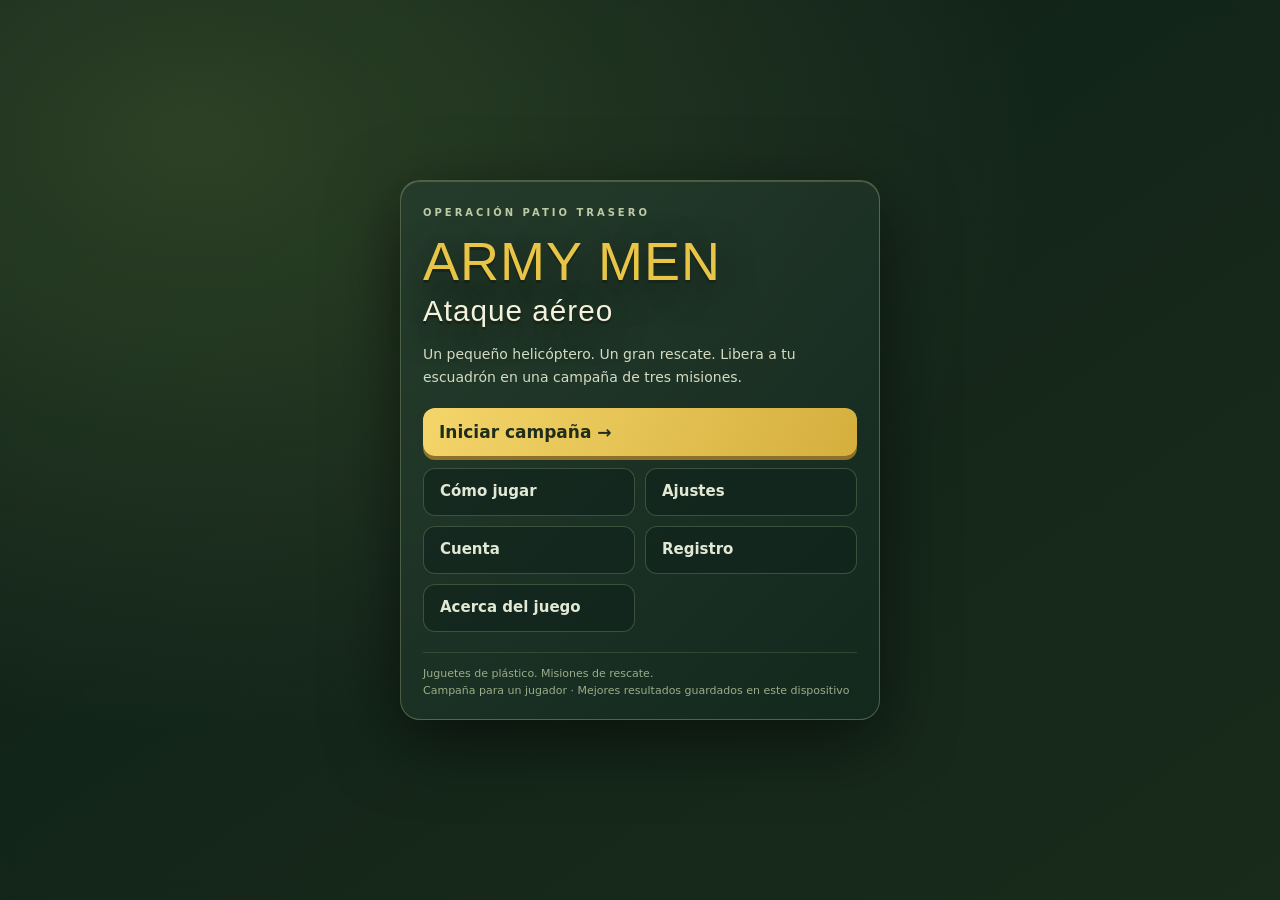
==== index.html @ 345e61d0 "HUD limpio: botón Misión con panel de detalles, sin textos arriba ni Gráficos ni 3D" ====
<!doctype html>
<html lang="es">
<head>
<meta charset="utf-8">
<meta name="viewport" content="width=device-width, initial-scale=1, viewport-fit=cover">
<title>Army Men: Ataque aéreo 3D</title>
<link rel="stylesheet" href="styles.css">
</head>
<body>
<div id="wrap">
<canvas id="world3d" aria-label="Juego de helicópteros de juguete en 3D"></canvas>
<p id="webglRequired" style="display:none">Este juego necesita WebGL 3D. Activa WebGL o abre el juego en un navegador compatible para jugar.</p>
<div id="ov" role="region" aria-labelledby="ti">
<section class="menu-card">
<div class="menu-kicker">Operación patio trasero</div>
<h1 id="ti" tabindex="-1">ARMY MEN<span>Ataque aéreo</span></h1>
<p id="tx">Un pequeño helicóptero. Un gran rescate. Libera a tu escuadrón en una campaña de tres misiones.</p>
<button id="go">Iniciar campaña →</button>
<nav id="menuNav" class="menu-nav" aria-label="Menú del juego">
<button id="menuHelp" class="secondary">Cómo jugar</button>
<button id="menuSettings" class="secondary">Ajustes</button>
<button id="menuAccount" class="secondary">Cuenta</button>
<button id="menuLogs" class="secondary">Registro</button>
<button id="menuCredits" class="secondary">Acerca del juego</button>
</nav>
<div id="helpPane" class="menu-pane">
<div class="briefing"><b>01</b><p><strong>A · Salida segura.</strong> Despega de la base defendida por infantería amiga y sigue la vereda hasta B. Cada misión tiene su mapa fijo del original: el valle alpino, el circuito de carretera y el patio de vías.</p></div>
<div class="briefing"><b>02</b><p><strong>B · Despeja la base.</strong> Elimina a los enemigos dentro del perímetro naranja. Los soldados sanos responden al fuego.</p></div>
<div class="briefing"><b>03</b><p><strong>Recoge solo a los heridos.</strong> Acércate a los soldados con una cruz y suelta los controles 1.5 s. Capacidad: 4. El abordaje se bloquea si vuelve una amenaza.</p></div>
<div class="briefing"><b>04</b><p><strong>C · Protege la columna.</strong> Los sanos marchan por tierra. Entrégalos junto con los heridos en el helipuerto verde: mantente quieto 2 s y espera a todos los supervivientes.</p></div>
<div class="briefing"><b>05</b><p><strong>Misión 1 · La caja y el portal.</strong> Tras la entrega en C, levanta la caja verde de plástico con el cable: quédate quieto sobre ella 1,5 s (también puedes levantarla antes, al salir de B) y llévala colgando por el portal brillante del final del camino. Las defensas —sacos, tiendas y cajas— son cobertura real.</p></div>
<div class="briefing"><b>06</b><p><strong>Misión 2 · Garajes y coches.</strong> Los garajes Tan sueltan coches de suministros que corren por el circuito hasta el portal. Si pasan 15, la misión fracasa. Destruye los tres garajes (el HUD cuenta los coches) y entrega al pelotón en C; si queda algún garaje, destrúyelo después de la entrega.</p></div>
<div class="briefing"><b>07</b><p><strong>Misión 3 · El tren y la batería.</strong> Un helicóptero Tan robó la batería del tren Prego. Destrúyelo, levanta la batería caída con el cable y déjala en la plataforma detrás del tren: el tren arrancará hacia la base verde de C. Escolta al pelotón, espera al tren y sal por el portal brillante pasado C.</p></div>
<div class="briefing"><b>08</b><p><strong>Botón Misión.</strong> Durante la partida, el botón «Misión» de arriba abre los detalles de la misión (objetivo y progreso) y pausa el juego; ciérralo con el mismo botón o con «Cerrar» para seguir jugando.</p></div>
<h2>Controles de teclado</h2><p>W / ↑: avanzar · S / ↓: retroceder · A / ← y D / →: girar · Espacio: fuego · M / Mayús: misil · P / Esc: pausa.</p>
<h2>Tu campaña</h2><p>Tres misiones con 2, 4 y 6 rescates. Reintentar conserva los puntos de las misiones anteriores. El progreso se pierde al recargar o abandonar la campaña.</p>
</div>
<div id="settingsPane" class="menu-pane">
<button id="menuSound" class="secondary setting" aria-pressed="false">Silenciar</button>
<button id="menuQuality" class="secondary setting" aria-pressed="false">Calidad: completa</button>
<p>Calidad completa ofrece mayor resolución. El ahorro reduce la resolución y limita el dibujo a unos 30 cuadros por segundo para aligerar la carga. Si el juego se atasca, baja el detalle solo, sin mostrar nada en pantalla.</p>
<h2>Preferencias</h2><p>Sonido y gráficos se recuerdan en este navegador cuando permite guardarlos. El sonido también se puede cambiar durante la partida; la calidad, solo desde este menú.</p>
</div>
<div id="accountPane" class="menu-pane">
<p id="accountStatus">Juegas como invitado: tus mejores resultados se guardan solo en este dispositivo.</p>
<label class="field">Correo<input id="accountEmail" type="email" autocomplete="email" placeholder="tu@correo.com"></label>
<label class="field">Nombre visible<input id="accountName" type="text" autocomplete="nickname" placeholder="Piloto"></label>
<label class="field">Contraseña<input id="accountPassword" type="password" autocomplete="current-password" placeholder="Contraseña"></label>
<button id="accountSignIn" class="secondary setting">Iniciar sesión</button>
<button id="accountSignUp" class="secondary setting">Crear cuenta</button>
<button id="accountSignOut" class="secondary setting" style="display:none">Cerrar sesión</button>
<h2>Mejores puntuaciones</h2>
<div id="scoresList"><p>Sin conexión con el servidor: aquí aparecerán tus mejores puntuaciones y el ranking cuando actives Supabase.</p></div>
<p>La cuenta es opcional y solo sirve para guardar tus puntuaciones en línea. Sin ella, el juego funciona igual. Ver <b>docs/SUPABASE.md</b> para activar el servidor.</p>
</div>
<div id="logsPane" class="menu-pane">
<p>Registro de errores de esta sesión y de partidas anteriores en este dispositivo. Con <b>?logs=1</b> en la dirección también se muestra el contador en el HUD. Exporta el archivo y compártelo si algo falla.</p>
<pre id="logsText">Sin entradas todavía.</pre>
<button id="logsExport" class="secondary setting">Exportar registro</button>
<button id="logsClear" class="secondary setting">Borrar registro</button>
</div>
<div id="creditsPane" class="menu-pane"><h2>Un mundo de plástico a escala de juguete</h2><p>Pilota un helicóptero de plástico por el valle alpino, el circuito de carretera y el patio de vías. Combate, recoge a tus soldados y completa la extracción.</p><h2>Proyecto</h2><p>Desarrollado en el repositorio de fabianvs1997. Inspirado en los clásicos de helicópteros y soldados de juguete.</p></div>
<div id="confirmPane" class="menu-pane"><p>Perderás el progreso de esta campaña. La próxima partida comenzará desde la misión 1. Tus mejores resultados, sonido y gráficos se conservarán.</p><button id="confirmExit">Abandonar campaña</button></div>
<button id="menuExit" class="secondary" style="display:none">Volver al menú principal</button>
<button id="back" class="secondary" style="display:none">← Volver</button>
<div class="menu-footer">Juguetes de plástico. Misiones de rescate.<br>Campaña para un jugador · Mejores resultados guardados en este dispositivo</div>
</section>
</div>
<div id="stick" aria-hidden="true"><i id="knob"></i></div>
<div id="hud"><div id="objective" role="status" style="display:none"></div><button id="pause" aria-label="Pausar partida">Pausa</button><button id="missionBtn" aria-pressed="false">Misión</button><button id="sound" aria-pressed="false">Silenciar</button><div id="missionPanel" role="dialog" aria-label="Detalles de la misión" style="display:none"><h2 id="missionTitle"></h2><p id="missionObjective"></p><p id="missionSummary"></p><p id="missionPoints"></p><button id="missionClose">Cerrar</button></div><div id="arm" aria-label="Salud del helicóptero"><i id="ai"></i></div><div id="ammo" aria-label="Munición de misil"><span id="ammoNum">6</span><span id="ammoLabel">MISIL</span></div><div id="compass" aria-label="Brújula"><span class="cl" id="cl0"></span><span class="cl" id="cl1"></span><span class="cl" id="cl2"></span><span class="cl" id="cl3"></span><span class="cl" id="cl4"></span><span class="cl" id="cl5"></span><span class="cl" id="cl6"></span><span class="cl" id="cl7"></span><span id="compassTarget" aria-hidden="true">◆</span><span id="compassNeedle" aria-hidden="true">▲</span></div><div id="inf" style="display:none"></div><div id="dg"></div><div id="perf" style="display:none"></div><button class="b" id="mi">Misil</button><button class="b" id="fu">Fuego</button></div>
</div>
<script src="src/bootstrap.js"></script>
</body>
</html>
---- styles.css ----
:root {
  --bg: #2f4a22;
  --fg: #f4f1dc;
  --accent: #e8c547;
  --ink: #1e2a14;
  --panel: rgba(30, 42, 20, 0.84);
  box-sizing: border-box;
  padding: 0;
}

@media (prefers-color-scheme: dark) {
  :root:not([data-theme='light']) {
    --bg: #1d2b17;
    --panel: rgba(14, 22, 10, 0.88);
  }
}

:root[data-theme='dark'] {
  --bg: #1d2b17;
  --panel: rgba(14, 22, 10, 0.88);
}

html {
  height: 100%;
  scroll-padding-top: env(safe-area-inset-top, 0px);
}

body {
  margin: 0;
  height: 100%;
  background: var(--bg);
  color: var(--fg);
  font-family: 'Trebuchet MS', 'Segoe UI', system-ui, sans-serif;
  overflow: hidden;
  touch-action: auto;
  -webkit-user-select: none;
  user-select: none;
}

canvas {
  display: block;
  width: 100%;
  height: 100%;
  touch-action: none;
}

h1 span {
  display: block;
  font-size: 0.55em;
  color: var(--fg);
  margin-top: 6px;
}

p {
  margin: 0;
  max-width: 32ch;
  line-height: 1.45;
  font-size: 16px;
}

button {
  font: inherit;
  font-weight: 700;
  font-size: 18px;
  min-height: 52px;
  padding: 0 32px;
  border: 0;
  border-radius: 12px;
  background: var(--accent);
  color: var(--ink);
  box-shadow: 0 5px 0 #9a7f1c;
  cursor: pointer;
}

button:active {
  transform: translateY(3px);
}

button:focus-visible {
  outline: 3px solid var(--fg);
  outline-offset: 3px;
}

#dg {
  position: absolute;
  left: 12px;
  bottom: 6px;
  font-size: 12px;
  opacity: 0.85;
}

#perf {
  position: absolute;
  left: 12px;
  bottom: 24px;
  font: 11px/1.4 monospace;
  color: #fff;
  background: rgba(0, 0, 0, 0.55);
  padding: 2px 6px;
  border-radius: 4px;
  pointer-events: none;
}

#mi {
  right: 120px;
  bottom: 16px;
  width: 68px;
  height: 68px;
}

h1 {
  margin: 0;
  font-family: Impact, 'Arial Narrow Bold', 'Arial Black', sans-serif;
  font-weight: 400;
  font-size: clamp(40px, 12vw, 64px);
  line-height: 0.95;
  color: var(--accent);
  letter-spacing: 2px;
  text-shadow:
    0 3px 0 #182519,
    0 10px 35px #0008;
}

#ai {
  display: block;
  height: 100%;
  width: 100%;
  background: linear-gradient(90deg, #e8a13a, #ffe066);
}

.b {
  position: absolute;
  pointer-events: auto;
  border-radius: 50%;
  padding: 0;
  min-height: 0;
  font-size: 15px;
  touch-action: none;
  border: 2px solid #ffffff45;
  box-shadow:
    0 5px 0 #14231c,
    0 8px 24px #0005;
}

#fu {
  right: 16px;
  bottom: 28px;
  width: 92px;
  height: 92px;
  color: #fff;
  background: radial-gradient(circle at 35% 25%, #f47550, #a6302e);
}

/* Separate mobile HUD rows: health/mode, mission, then actions. */

/* Barra de salud amarilla como la del original: a la derecha, bajo
   el botón de sonido. La ametralladora no gasta munición: la salud
   (P.arm, 10) es lo que baja al recibir daño. */
#arm {
  position: absolute;
  background: rgba(0, 0, 0, 0.45);
  border-radius: 7px;
  overflow: hidden;
  border: 2px solid #e7e9cc88;
  box-shadow: 0 2px 12px #0006;
  top: 36px;
  right: 12px;
  left: auto;
  width: 140px;
  height: 12px;
}

#inf {
  position: absolute;
  display: none;
  font-weight: 700;
  line-height: 1.3;
  background: #101f22bb;
  border: 1px solid #d8e4b330;
  border-radius: 10px;
  letter-spacing: 0.4px;
  top: 36px;
  left: 12px;
  right: 12px;
  text-align: center;
  font-size: 12px;
  padding: 7px 8px;
}

/* Contador de munición del original: número amarillo grande abajo a
   la izquierda, por encima de «Puntos». Son los misiles
   (el arma secundaria); en vacío el número se pone rojo. */
#ammo {
  position: absolute;
  left: 12px;
  bottom: 92px;
  display: flex;
  align-items: baseline;
  gap: 6px;
  pointer-events: none;
}

#ammoNum {
  font-size: 30px;
  font-weight: 700;
  color: #ffe066;
  line-height: 1;
  text-shadow: 0 2px 0 var(--ink);
}

#ammoLabel {
  font-size: 11px;
  font-weight: 700;
  letter-spacing: 1px;
  color: #e9e7cc;
}

/* Brújula del original: tira inferior centrada, como la del video
   (puntos en verde apagado, rumbo actual resaltado en amarillo y
   marca morada ◆ hacia el objetivo). Va por encima de los botones
   Fuego/Misil para no taparlos, y la flecha amarilla de antes queda
   integrada como aguja central (▲). */
#compass {
  position: absolute;
  left: 50%;
  transform: translateX(-50%);
  bottom: 132px;
  width: min(200px, 46vw);
  height: 34px;
  overflow: hidden;
  background: rgba(10, 20, 12, 0.72);
  border: 1px solid #d8e4b330;
  border-radius: 8px;
  font-size: 13px;
  font-weight: 700;
  pointer-events: none;
}

#compass .cl {
  position: absolute;
  top: 2px;
  transform: translateX(-50%);
  width: 28px;
  text-align: center;
  color: #9fbf7a;
}

#compassTarget {
  position: absolute;
  top: 17px;
  transform: translateX(-50%);
  color: #c77dff;
  font-size: 11px;
}

#compassNeedle {
  position: absolute;
  left: 50%;
  bottom: 0;
  transform: translateX(-50%);
  color: var(--accent);
  font-size: 9px;
}

/* Las dos barras de texto de arriba (#inf y #objective) siguen
   existiendo en el DOM y se actualizan, pero no se muestran durante
   el juego: su contenido vive en el panel de Misión. */
#objective {
  position: absolute;
  display: none;
  top: 122px;
  left: 12px;
  right: 12px;
  margin: auto;
  max-width: 440px;
  padding: 7px 10px;
  background: #132a20d9;
  border-radius: 8px;
  font-size: 12px;
  line-height: 1.35;
  text-align: center;
  box-sizing: border-box;
}

/* Botón Misión y su panel: arriba en el centro, entre Pausa y
   Silenciar, sin tapar la vista del juego. El panel va centrado,
   con scroll si la pantalla es baja, y no tapa los botones
   Fuego/Misil de abajo. */
#missionBtn {
  pointer-events: auto;
  background: #152a2cdd;
  color: #e9e7cc;
  border: 1px solid #ffffff30;
  box-shadow: none;
  position: absolute;
  top: 12px;
  left: 50%;
  transform: translateX(-50%);
  font-size: 13px;
  padding: 0 16px;
  min-height: 44px;
}

#missionPanel {
  position: absolute;
  left: 50%;
  top: 50%;
  transform: translate(-50%, -50%);
  width: min(420px, calc(100% - 32px));
  max-height: calc(100% - 130px);
  overflow: auto;
  box-sizing: border-box;
  padding: 18px;
  background: var(--panel);
  border: 1px solid #b6c38b55;
  border-radius: 16px;
  box-shadow: 0 20px 70px #0008;
  pointer-events: auto;
  text-align: left;
}

#missionPanel h2 {
  margin: 0 0 8px;
  font-size: 18px;
  color: var(--accent);
  line-height: 1.25;
}

#missionPanel p {
  max-width: none;
  font-size: 14px;
  color: #d3dcc3;
  margin: 0 0 10px;
  line-height: 1.6;
}

#missionPanel button {
  width: 100%;
  min-height: 48px;
  font-size: 15px;
}

/* Dynamic viewport and safe areas keep controls clear of browser chrome. */

#wrap {
  position: relative;
  width: 100%;
  height: 100%;
  height: 100dvh;
}

#webglRequired {
  position: absolute;
  inset: 0;
  display: flex;
  align-items: center;
  justify-content: center;
  max-width: 40ch;
  margin: auto;
  padding: 24px;
  text-align: center;
  font-size: 18px;
}

#hud {
  position: absolute;
  pointer-events: none;
  display: none;
  text-shadow: 0 2px 0 var(--ink);
  inset: env(safe-area-inset-top, 0px) env(safe-area-inset-right, 0px)
    env(safe-area-inset-bottom, 0px) env(safe-area-inset-left, 0px);
}

#pause {
  pointer-events: auto;
  background: #152a2cdd;
  color: #e9e7cc;
  border: 1px solid #ffffff30;
  box-shadow: none;
  position: absolute;
  top: 76px;
  font-size: 13px;
  padding: 0 12px;
  left: 12px;
  right: auto;
  min-height: 44px;
}

#sound {
  pointer-events: auto;
  background: #152a2cdd;
  color: #e9e7cc;
  border: 1px solid #ffffff30;
  box-shadow: none;
  position: absolute;
  top: 76px;
  font-size: 13px;
  padding: 0 12px;
  right: 12px;
  left: auto;
  min-height: 44px;
}

#stick {
  position: absolute;
  display: none;
  width: 112px;
  height: 112px;
  margin: -56px;
  border: 2px solid #eef5ce88;
  border-radius: 50%;
  background: #18332544;
  pointer-events: none;
  box-sizing: border-box;
}

#knob {
  position: absolute;
  left: 34px;
  top: 34px;
  width: 40px;
  height: 40px;
  border-radius: 50%;
  background: #e6edbb88;
  border: 1px solid #fff9;
}

@media (max-height: 500px) {
  h1 {
    font-size: 32px;
  }
  #tx {
    font-size: 13px;
    max-width: 65ch;
  }
  #inf {
    left: 140px;
    right: 140px;
    top: 10px;
  }
  #objective {
    top: 46px;
    left: 145px;
    right: 145px;
    font-size: 11px;
  }
  #pause,
  #sound {
    top: 44px;
  }
  #arm {
    top: 12px;
    left: 12px;
    right: auto;
    width: 108px;
  }
  #compass {
    bottom: 104px;
  }
  #fu {
    width: 76px;
    height: 76px;
    bottom: 18px;
  }
  #mi {
    right: 104px;
    bottom: 12px;
    width: 60px;
    height: 60px;
  }
}

/* Field-case menu; all artwork uses native CSS. */

#ov {
  position: absolute;
  inset: 0;
  display: flex;
  flex-direction: column;
  align-items: center;
  gap: 14px;
  text-align: center;
  backdrop-filter: blur(8px);
  box-sizing: border-box;
  overflow: auto;
  padding: max(20px, env(safe-area-inset-top)) 20px
    max(20px, env(safe-area-inset-bottom));
  justify-content: flex-start;
  background:
    radial-gradient(ellipse at 15% 15%, #57713a66, transparent 55%),
    linear-gradient(145deg, #0c1c18ee, #17291ae8);
  touch-action: pan-y;
}

.menu-card {
  width: min(100%, 480px);
  margin: auto;
  flex-shrink: 0;
  box-sizing: border-box;
  padding: 26px 22px 20px;
  border: 1px solid #b6c38b55;
  border-radius: 20px;
  background: linear-gradient(135deg, #263c2cf2, #14291ff5);
  box-shadow:
    0 20px 70px #0008,
    inset 0 1px #e1edbd33;
  text-align: left;
}

.menu-kicker {
  color: #bdcba5;
  font-size: 10px;
  letter-spacing: 3px;
  font-weight: 700;
  margin-bottom: 16px;
  text-transform: uppercase;
}

.menu-card h1 {
  font-size: clamp(35px, 10vw, 54px);
  letter-spacing: 1px;
  line-height: 1;
}

.menu-card h1 span {
  margin-top: 8px;
}

#tx {
  max-width: none;
  font-size: 14px;
  color: #d3dcc3;
  margin: 18px 0;
  line-height: 1.6;
}

.menu-card button {
  width: 100%;
  min-height: 48px;
  font-size: 15px;
  text-align: left;
  padding: 12px 16px;
  line-height: 1.3;
}

#go {
  margin: 2px 0 12px;
  background: linear-gradient(115deg, #f4d56a, #d5af3e);
  box-shadow: 0 4px #8b712a;
  color: #202d1b;
  font-size: 17px;
}

.menu-nav {
  display: grid;
  grid-template-columns: 1fr 1fr;
  gap: 10px;
}

.menu-card .secondary {
  background: #0f221b99;
  border: 1px solid #aec18b44;
  color: #e1e8d3;
  box-shadow: none;
}

.menu-card .secondary:hover {
  background: #34503a;
}

#back {
  margin-top: 12px;
}

#menuExit {
  margin-top: 12px;
  color: #d6c7a8;
}

.menu-footer {
  margin-top: 20px;
  padding-top: 13px;
  border-top: 1px solid #9caf7f33;
  color: #9bad88;
  font-size: 11px;
  line-height: 1.5;
}

.menu-pane {
  display: none;
}

.menu-pane h2 {
  font-size: 15px;
  color: #e6cf76;
  margin: 16px 0 6px;
}

.menu-pane p {
  font-size: 13px;
  color: #ced8bf;
  max-width: none;
  line-height: 1.65;
}

.menu-pane .setting {
  margin-bottom: 10px;
}

.menu-card .field {
  display: block;
  font-size: 13px;
  color: #ced8bf;
  margin-bottom: 10px;
}

.menu-card input {
  display: block;
  width: 100%;
  box-sizing: border-box;
  margin-top: 4px;
  padding: 9px 10px;
  border: 1px solid #aec18b44;
  border-radius: 8px;
  background: #0f221b99;
  color: #e1e8d3;
  font-size: 14px;
}

#logsText {
  white-space: pre-wrap;
  word-break: break-word;
  max-height: 220px;
  overflow: auto;
  padding: 10px;
  border: 1px solid #aec18b44;
  border-radius: 8px;
  background: #0f221b99;
  color: #ced8bf;
  font-size: 11px;
  line-height: 1.5;
}

#scoresList p {
  font-size: 13px;
}

#scoresList {
  white-space: pre-line;
  font-size: 13px;
  color: #ced8bf;
  line-height: 1.65;
}

.briefing {
  display: grid;
  grid-template-columns: 24px 1fr;
  gap: 8px;
  margin: 12px 0;
}

.briefing b {
  color: #e6cf76;
}

.briefing p {
  margin: 0;
}

#confirmExit {
  background: #b24e36;
  color: #fff;
  margin-top: 16px;
  box-shadow: 0 3px #6b3025;
}

@media (max-height: 500px) {
  .menu-card {
    width: min(100%, 600px);
    padding: 18px;
  }
  .menu-card h1 {
    font-size: 32px;
  }
  .menu-kicker {
    margin-bottom: 10px;
  }
  #tx {
    margin: 12px 0;
  }
  .menu-footer {
    margin-top: 12px;
  }
  #ov {
    gap: 8px;
  }
}
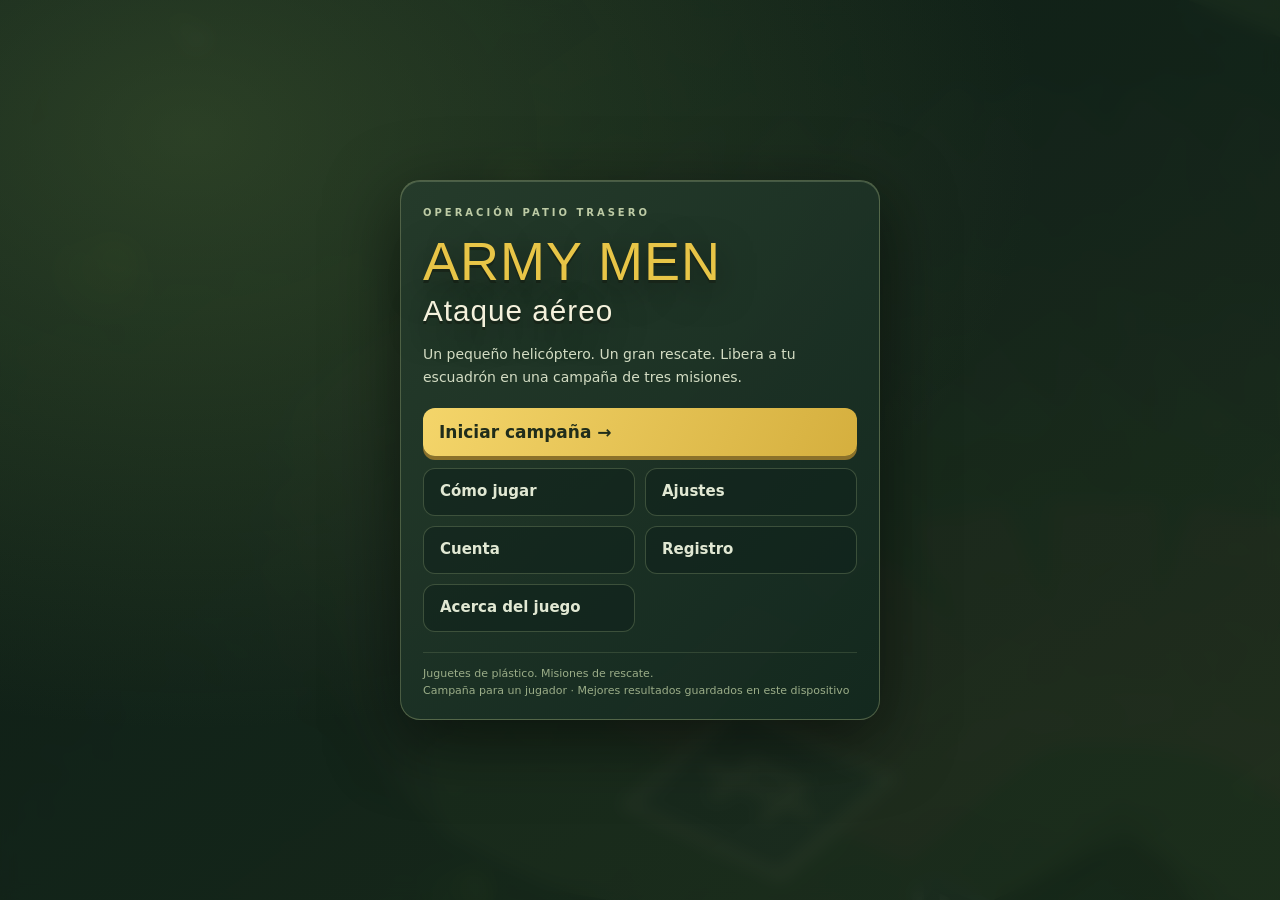
==== commit 9e0e06ee: "Correcciones de la grabación: explosiones, portal, camino, escombros, Bajas, panel y avisos en panta" ====
--- a/index.html
+++ b/index.html
@@ -28,10 +28,11 @@
 <div class="briefing"><b>02</b><p><strong>B · Despeja la base.</strong> Elimina a los enemigos dentro del perímetro naranja. Los soldados sanos responden al fuego.</p></div>
 <div class="briefing"><b>03</b><p><strong>Recoge solo a los heridos.</strong> Acércate a los soldados con una cruz y suelta los controles 1.5 s. Capacidad: 4. El abordaje se bloquea si vuelve una amenaza.</p></div>
 <div class="briefing"><b>04</b><p><strong>C · Protege la columna.</strong> Los sanos marchan por tierra. Entrégalos junto con los heridos en el helipuerto verde: mantente quieto 2 s y espera a todos los supervivientes.</p></div>
-<div class="briefing"><b>05</b><p><strong>Misión 1 · La caja y el portal.</strong> Tras la entrega en C, levanta la caja verde de plástico con el cable: quédate quieto sobre ella 1,5 s (también puedes levantarla antes, al salir de B) y llévala colgando por el portal brillante del final del camino. Las defensas —sacos, tiendas y cajas— son cobertura real.</p></div>
+<div class="briefing"><b>05</b><p><strong>Misión 1 · La caja y el portal.</strong> Tras la entrega en C, levanta la caja verde de plástico con el cable: quédate quieto sobre ella 1,5 s (también puedes levantarla antes, al salir de B) y llévala colgando por el portal brillante del final del camino. La caja lleva un marcador amarillo flotante para encontrarla. Las defensas —sacos, tiendas y cajas— son cobertura real.</p></div>
 <div class="briefing"><b>06</b><p><strong>Misión 2 · Garajes y coches.</strong> Los garajes Tan sueltan coches de suministros que corren por el circuito hasta el portal. Si pasan 15, la misión fracasa. Destruye los tres garajes (el HUD cuenta los coches) y entrega al pelotón en C; si queda algún garaje, destrúyelo después de la entrega.</p></div>
 <div class="briefing"><b>07</b><p><strong>Misión 3 · El tren y la batería.</strong> Un helicóptero Tan robó la batería del tren Prego. Destrúyelo, levanta la batería caída con el cable y déjala en la plataforma detrás del tren: el tren arrancará hacia la base verde de C. Escolta al pelotón, espera al tren y sal por el portal brillante pasado C.</p></div>
 <div class="briefing"><b>08</b><p><strong>Botón Misión.</strong> Durante la partida, el botón «Misión» de arriba abre los detalles de la misión (objetivo y progreso) y pausa el juego; ciérralo con el mismo botón o con «Cerrar» para seguir jugando.</p></div>
+<div class="briefing"><b>09</b><p><strong>Avisos, salud y brújula.</strong> Cuando el pelotón llega a C, falta la caja o vuelas sobre el portal sin ella, aparece un aviso arriba en pantalla. La barra de arriba a la derecha es la salud (SALUD); se rellena al recoger botiquines. En la brújula, ▲ eres tú y ◆ es el objetivo.</p></div>
 <h2>Controles de teclado</h2><p>W / ↑: avanzar · S / ↓: retroceder · A / ← y D / →: girar · Espacio: fuego · M / Mayús: misil · P / Esc: pausa.</p>
 <h2>Tu campaña</h2><p>Tres misiones con 2, 4 y 6 rescates. Reintentar conserva los puntos de las misiones anteriores. El progreso se pierde al recargar o abandonar la campaña.</p>
 </div>
@@ -67,7 +68,7 @@
 </section>
 </div>
 <div id="stick" aria-hidden="true"><i id="knob"></i></div>
-<div id="hud"><div id="objective" role="status" style="display:none"></div><button id="pause" aria-label="Pausar partida">Pausa</button><button id="missionBtn" aria-pressed="false">Misión</button><button id="sound" aria-pressed="false">Silenciar</button><div id="missionPanel" role="dialog" aria-label="Detalles de la misión" style="display:none"><h2 id="missionTitle"></h2><p id="missionObjective"></p><p id="missionSummary"></p><p id="missionPoints"></p><button id="missionClose">Cerrar</button></div><div id="arm" aria-label="Salud del helicóptero"><i id="ai"></i></div><div id="ammo" aria-label="Munición de misil"><span id="ammoNum">6</span><span id="ammoLabel">MISIL</span></div><div id="compass" aria-label="Brújula"><span class="cl" id="cl0"></span><span class="cl" id="cl1"></span><span class="cl" id="cl2"></span><span class="cl" id="cl3"></span><span class="cl" id="cl4"></span><span class="cl" id="cl5"></span><span class="cl" id="cl6"></span><span class="cl" id="cl7"></span><span id="compassTarget" aria-hidden="true">◆</span><span id="compassNeedle" aria-hidden="true">▲</span></div><div id="inf" style="display:none"></div><div id="dg"></div><div id="perf" style="display:none"></div><button class="b" id="mi">Misil</button><button class="b" id="fu">Fuego</button></div>
+<div id="hud"><div id="objective" role="status" style="display:none"></div><button id="pause" aria-label="Pausar partida">Pausa</button><button id="missionBtn" aria-pressed="false">Misión</button><button id="sound" aria-pressed="false">Silenciar</button><div id="missionPanel" role="dialog" aria-label="Detalles de la misión" style="display:none"><h2 id="missionTitle"></h2><p id="missionObjective"></p><p id="missionSummary"></p><p id="missionPoints"></p><button id="missionClose">Cerrar</button></div><span id="armLabel">SALUD</span><div id="arm" aria-label="Salud del helicóptero"><i id="ai"></i></div><div id="ammo" aria-label="Munición de misil"><span id="ammoNum">6</span><span id="ammoLabel">MISIL</span></div><div id="compass" aria-label="Brújula"><span class="cl" id="cl0"></span><span class="cl" id="cl1"></span><span class="cl" id="cl2"></span><span class="cl" id="cl3"></span><span class="cl" id="cl4"></span><span class="cl" id="cl5"></span><span class="cl" id="cl6"></span><span class="cl" id="cl7"></span><span id="compassTarget" aria-hidden="true">◆</span><span id="compassNeedle" aria-hidden="true">▲</span></div><div id="compassLegend" aria-hidden="true">▲ Tú · ◆ Objetivo</div><div id="toast" role="status" style="display:none"></div><div id="inf" style="display:none"></div><div id="dg"></div><div id="perf" style="display:none"></div><button class="b" id="mi">Misil</button><button class="b" id="fu">Fuego</button></div>
 </div>
 <script src="src/bootstrap.js"></script>
 </body>
--- a/styles.css
+++ b/styles.css
@@ -86,7 +86,13 @@
   left: 12px;
   bottom: 6px;
   font-size: 12px;
-  opacity: 0.85;
+  opacity: 0.95;
+  /* Puntos con fondo propio: en la grabación el texto blanco sobre
+     la hierba o el helipad se leía mal. */
+  background: rgba(0, 0, 0, 0.55);
+  padding: 2px 6px;
+  border-radius: 4px;
+  text-shadow: 0 1px 2px #000;
 }
 
 #perf {
@@ -170,6 +176,21 @@
   height: 12px;
 }
 
+/* Etiqueta visible de la barra de salud: en la grabación la barra
+   naranja de arriba no tenía texto y no se sabía qué medía (además
+   se rellenaba sola al recoger salud y parecía un fallo). */
+#armLabel {
+  position: absolute;
+  top: 37px;
+  right: 158px;
+  font-size: 11px;
+  font-weight: 700;
+  letter-spacing: 1px;
+  color: #ffe066;
+  text-shadow: 0 1px 2px #000;
+  pointer-events: none;
+}
+
 #inf {
   position: absolute;
   display: none;
@@ -225,7 +246,7 @@
   left: 50%;
   transform: translateX(-50%);
   bottom: 132px;
-  width: min(200px, 46vw);
+  width: min(220px, 52vw);
   height: 34px;
   overflow: hidden;
   background: rgba(10, 20, 12, 0.72);
@@ -234,6 +255,21 @@
   font-size: 13px;
   font-weight: 700;
   pointer-events: none;
+}
+
+/* Leyenda de la brújula: en la grabación había dos marcadores (▲ y
+   ◆) sin explicar cuál era el jugador y cuál el objetivo. */
+#compassLegend {
+  position: absolute;
+  left: 50%;
+  transform: translateX(-50%);
+  bottom: 114px;
+  font-size: 10px;
+  font-weight: 700;
+  color: #d8e4b3;
+  text-shadow: 0 1px 2px #000;
+  pointer-events: none;
+  white-space: nowrap;
 }
 
 #compass .cl {
@@ -314,9 +350,34 @@
   background: var(--panel);
   border: 1px solid #b6c38b55;
   border-radius: 16px;
-  box-shadow: 0 20px 70px #0008;
+  /* Fondo atenuado detrás del panel: en la grabación el portal
+     asomaba por encima del panel y la brújula se veía debajo,
+     rompiendo la sensación de pausa. */
+  box-shadow:
+    0 20px 70px #0008,
+    0 0 0 9999px rgba(0, 0, 0, 0.55);
   pointer-events: auto;
   text-align: left;
+}
+
+/* Aviso corto en pantalla (llegadas a C, caja, batería): centrado
+   arriba, bajo los botones, y se esconde solo. */
+#toast {
+  position: absolute;
+  top: 64px;
+  left: 50%;
+  transform: translateX(-50%);
+  max-width: calc(100% - 24px);
+  background: rgba(10, 20, 12, 0.85);
+  border: 1px solid #d8e4b355;
+  border-radius: 8px;
+  padding: 7px 12px;
+  font-size: 13px;
+  font-weight: 700;
+  color: #ffe066;
+  text-align: center;
+  pointer-events: none;
+  box-sizing: border-box;
 }
 
 #missionPanel h2 {
@@ -454,8 +515,16 @@
     right: auto;
     width: 108px;
   }
+  #armLabel {
+    top: 13px;
+    left: 126px;
+    right: auto;
+  }
   #compass {
     bottom: 104px;
+  }
+  #compassLegend {
+    bottom: 86px;
   }
   #fu {
     width: 76px;
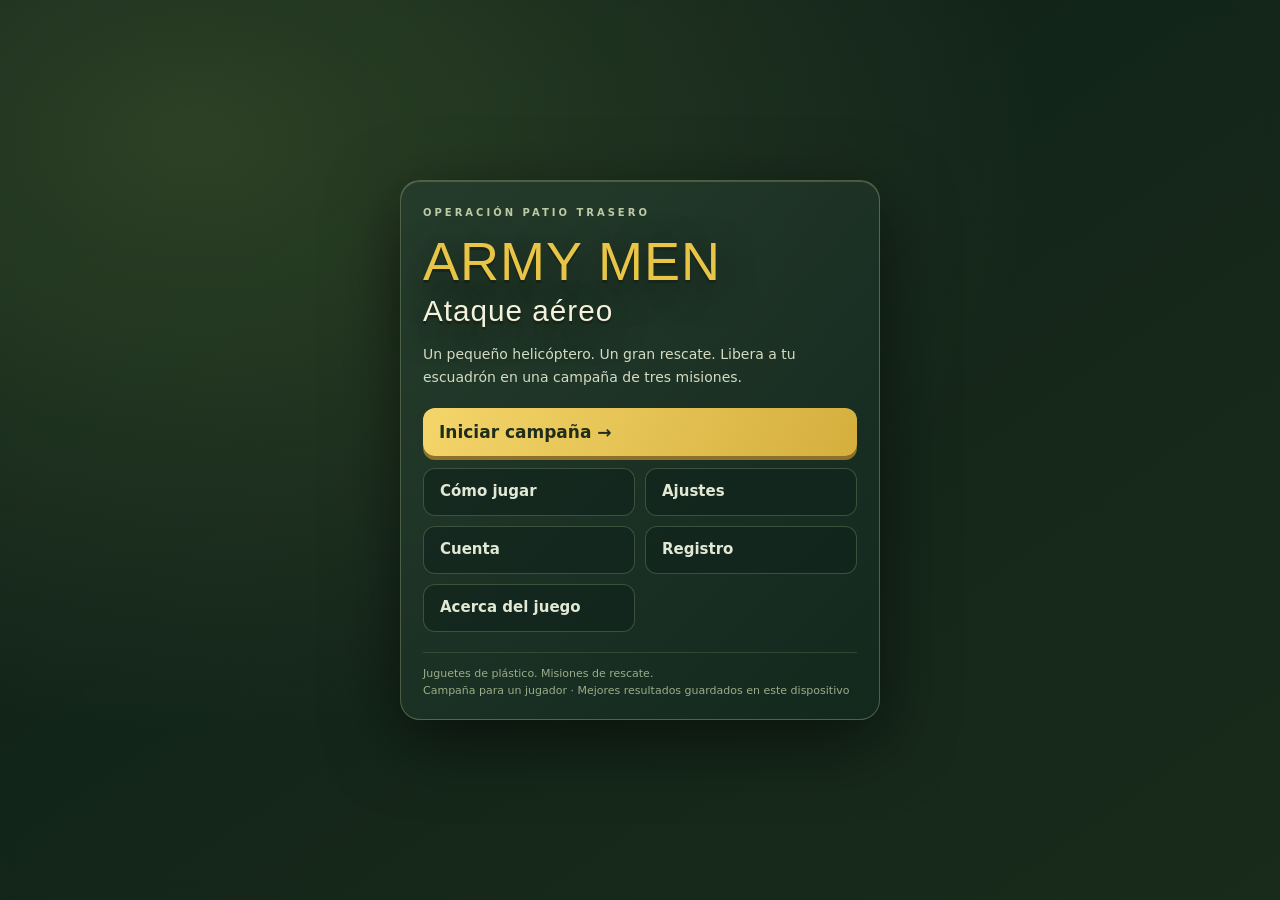
==== commit 0b2f1e9a: "Misión 1 del vídeo: reglas, nivel, jeep y caja, HUD y rendimiento" ====
--- a/index.html
+++ b/index.html
@@ -24,15 +24,15 @@
 <button id="menuCredits" class="secondary">Acerca del juego</button>
 </nav>
 <div id="helpPane" class="menu-pane">
-<div class="briefing"><b>01</b><p><strong>A · Salida segura.</strong> Despega de la base defendida por infantería amiga y sigue la vereda hasta B. Cada misión tiene su mapa fijo del original: el valle alpino, el circuito de carretera y el patio de vías.</p></div>
+<div class="briefing"><b>01</b><p><strong>A · Salida segura.</strong> Despega de la base verde y sigue la vereda hasta B. Cada misión tiene su mapa fijo del original: el valle alpino, el circuito de carretera y el patio de vías.</p></div>
 <div class="briefing"><b>02</b><p><strong>B · Despeja la base.</strong> Elimina a los enemigos dentro del perímetro naranja. Los soldados sanos responden al fuego.</p></div>
-<div class="briefing"><b>03</b><p><strong>Recoge solo a los heridos.</strong> Acércate a los soldados con una cruz y suelta los controles 1.5 s. Capacidad: 4. El abordaje se bloquea si vuelve una amenaza.</p></div>
-<div class="briefing"><b>04</b><p><strong>C · Protege la columna.</strong> Los sanos marchan por tierra. Entrégalos junto con los heridos en el helipuerto verde: mantente quieto 2 s y espera a todos los supervivientes.</p></div>
-<div class="briefing"><b>05</b><p><strong>Misión 1 · La caja y el portal.</strong> Tras la entrega en C, levanta la caja verde de plástico con el cable: quédate quieto sobre ella 1,5 s (también puedes levantarla antes, al salir de B) y llévala colgando por el portal brillante del final del camino. La caja lleva un marcador amarillo flotante para encontrarla. Las defensas —sacos, tiendas y cajas— son cobertura real.</p></div>
+<div class="briefing"><b>03</b><p><strong>Misiones 2 y 3 · Recoge solo a los heridos.</strong> Acércate a los soldados con una cruz y suelta los controles 1.5 s. Capacidad: 4. El abordaje se bloquea si vuelve una amenaza.</p></div>
+<div class="briefing"><b>04</b><p><strong>Misiones 2 y 3 · C · Protege la columna.</strong> Los sanos marchan por tierra. Entrégalos junto con los heridos en el helipuerto verde: mantente quieto 2 s y espera a todos los supervivientes.</p></div>
+<div class="briefing"><b>05</b><p><strong>Misión 1 · La caja y el portal.</strong> Sin escolta ni heridos: sal de la base, destruye los tanques Tan que guardan la caja verde de plástico, levántala con el cable (quédate quieto sobre ella 1,5 s, solo cuando ya no queden tanques) y llévala colgando por el portal brillante del final del camino. La caja lleva un marcador amarillo flotante para encontrarla. Las defensas —sacos, tiendas y cajas— son cobertura real.</p></div>
 <div class="briefing"><b>06</b><p><strong>Misión 2 · Garajes y coches.</strong> Los garajes Tan sueltan coches de suministros que corren por el circuito hasta el portal. Si pasan 15, la misión fracasa. Destruye los tres garajes (el HUD cuenta los coches) y entrega al pelotón en C; si queda algún garaje, destrúyelo después de la entrega.</p></div>
 <div class="briefing"><b>07</b><p><strong>Misión 3 · El tren y la batería.</strong> Un helicóptero Tan robó la batería del tren Prego. Destrúyelo, levanta la batería caída con el cable y déjala en la plataforma detrás del tren: el tren arrancará hacia la base verde de C. Escolta al pelotón, espera al tren y sal por el portal brillante pasado C.</p></div>
 <div class="briefing"><b>08</b><p><strong>Botón Misión.</strong> Durante la partida, el botón «Misión» de arriba abre los detalles de la misión (objetivo y progreso) y pausa el juego; ciérralo con el mismo botón o con «Cerrar» para seguir jugando.</p></div>
-<div class="briefing"><b>09</b><p><strong>Avisos, salud y brújula.</strong> Cuando el pelotón llega a C, falta la caja o vuelas sobre el portal sin ella, aparece un aviso arriba en pantalla. La barra de arriba a la derecha es la salud (SALUD); se rellena al recoger botiquines. En la brújula, ▲ eres tú y ◆ es el objetivo.</p></div>
+<div class="briefing"><b>09</b><p><strong>Avisos, salud y brújula.</strong> Cuando el pelotón llega a C, falta la caja o vuelas sobre el portal sin ella, aparece un aviso arriba en pantalla. La barra de abajo a la derecha es la salud (SALUD), con su número; se rellena al recoger botiquines. La brújula va abajo en el centro. En la brújula, ▲ eres tú y ◆ es el objetivo.</p></div>
 <h2>Controles de teclado</h2><p>W / ↑: avanzar · S / ↓: retroceder · A / ← y D / →: girar · Espacio: fuego · M / Mayús: misil · P / Esc: pausa.</p>
 <h2>Tu campaña</h2><p>Tres misiones con 2, 4 y 6 rescates. Reintentar conserva los puntos de las misiones anteriores. El progreso se pierde al recargar o abandonar la campaña.</p>
 </div>
@@ -68,7 +68,7 @@
 </section>
 </div>
 <div id="stick" aria-hidden="true"><i id="knob"></i></div>
-<div id="hud"><div id="objective" role="status" style="display:none"></div><button id="pause" aria-label="Pausar partida">Pausa</button><button id="missionBtn" aria-pressed="false">Misión</button><button id="sound" aria-pressed="false">Silenciar</button><div id="missionPanel" role="dialog" aria-label="Detalles de la misión" style="display:none"><h2 id="missionTitle"></h2><p id="missionObjective"></p><p id="missionSummary"></p><p id="missionPoints"></p><button id="missionClose">Cerrar</button></div><span id="armLabel">SALUD</span><div id="arm" aria-label="Salud del helicóptero"><i id="ai"></i></div><div id="ammo" aria-label="Munición de misil"><span id="ammoNum">6</span><span id="ammoLabel">MISIL</span></div><div id="compass" aria-label="Brújula"><span class="cl" id="cl0"></span><span class="cl" id="cl1"></span><span class="cl" id="cl2"></span><span class="cl" id="cl3"></span><span class="cl" id="cl4"></span><span class="cl" id="cl5"></span><span class="cl" id="cl6"></span><span class="cl" id="cl7"></span><span id="compassTarget" aria-hidden="true">◆</span><span id="compassNeedle" aria-hidden="true">▲</span></div><div id="compassLegend" aria-hidden="true">▲ Tú · ◆ Objetivo</div><div id="toast" role="status" style="display:none"></div><div id="inf" style="display:none"></div><div id="dg"></div><div id="perf" style="display:none"></div><button class="b" id="mi">Misil</button><button class="b" id="fu">Fuego</button></div>
+<div id="hud"><div id="objective" role="status" style="display:none"></div><button id="pause" aria-label="Pausar partida">Pausa</button><button id="missionBtn" aria-pressed="false">Misión</button><button id="sound" aria-pressed="false">Silenciar</button><div id="missionPanel" role="dialog" aria-label="Detalles de la misión" style="display:none"><h2 id="missionTitle"></h2><p id="missionObjective"></p><p id="missionSummary"></p><p id="missionPoints"></p><button id="missionClose">Cerrar</button></div><span id="armLabel">SALUD</span><span id="armNum">10</span><div id="arm" aria-label="Salud del helicóptero"><i id="ai"></i></div><div id="ammo" aria-label="Munición de misil"><span id="ammoNum">6</span><span id="ammoLabel">MISIL</span></div><div id="compass" aria-label="Brújula"><span class="cl" id="cl0"></span><span class="cl" id="cl1"></span><span class="cl" id="cl2"></span><span class="cl" id="cl3"></span><span class="cl" id="cl4"></span><span class="cl" id="cl5"></span><span class="cl" id="cl6"></span><span class="cl" id="cl7"></span><span id="compassTarget" aria-hidden="true">◆</span><span id="compassNeedle" aria-hidden="true">▲</span></div><div id="compassLegend" aria-hidden="true">▲ Tú · ◆ Objetivo</div><div id="toast" role="status" style="display:none"></div><div id="inf" style="display:none"></div><div id="dg"></div><div id="perf" style="display:none"></div><button class="b" id="mi">Misil</button><button class="b" id="fu">Fuego</button></div>
 </div>
 <script src="src/bootstrap.js"></script>
 </body>
--- a/styles.css
+++ b/styles.css
@@ -159,9 +159,12 @@
 
 /* Separate mobile HUD rows: health/mode, mission, then actions. */
 
-/* Barra de salud amarilla como la del original: a la derecha, bajo
-   el botón de sonido. La ametralladora no gasta munición: la salud
-   (P.arm, 10) es lo que baja al recibir daño. */
+/* Barra de salud amarilla como la del original: abajo a la derecha,
+   con su número, por encima de los botones Fuego/Misil (que llegan
+   hasta 120 px desde abajo) y por debajo de la brújula (que va a
+   168 px). Antes iba arriba a la derecha (top 60) sin número; en el
+   vídeo del original la salud es una barra amarilla abajo a la
+   derecha con un número a su lado. */
 #arm {
   position: absolute;
   background: rgba(0, 0, 0, 0.45);
@@ -169,23 +172,58 @@
   overflow: hidden;
   border: 2px solid #e7e9cc88;
   box-shadow: 0 2px 12px #0006;
-  top: 36px;
+  bottom: 132px;
   right: 12px;
   left: auto;
   width: 140px;
   height: 12px;
 }
 
+/* Salud baja: la barra palpita en rojo hasta recuperar salud
+   (la clase `low` la pone src/ui.js cuando SALUD ≤ 3). */
+#arm.low {
+  border-color: #ff6b5e;
+  animation: armLow 0.8s ease-in-out infinite;
+}
+
+@keyframes armLow {
+  0%,
+  100% {
+    box-shadow: 0 2px 12px #0006;
+  }
+  50% {
+    box-shadow:
+      0 2px 12px #0006,
+      0 0 16px #ff6b5e;
+  }
+}
+
 /* Etiqueta visible de la barra de salud: en la grabación la barra
    naranja de arriba no tenía texto y no se sabía qué medía (además
-   se rellenaba sola al recoger salud y parecía un fallo). */
+   se rellenaba sola al recoger salud y parecía un fallo). En la
+   misma fila que la barra (abajo a la derecha), a su izquierda va
+   el número y luego la etiqueta SALUD. */
 #armLabel {
   position: absolute;
-  top: 37px;
+  bottom: 133px;
+  right: 192px;
+  font-size: 11px;
+  font-weight: 700;
+  letter-spacing: 1px;
+  color: #ffe066;
+  text-shadow: 0 1px 2px #000;
+  pointer-events: none;
+}
+
+/* Número de salud del original: a la izquierda de la barra, entre
+   la etiqueta SALUD y la barra, en amarillo (rojo con salud baja,
+   como la barra; lo pone src/ui.js). */
+#armNum {
+  position: absolute;
+  bottom: 129px;
   right: 158px;
-  font-size: 11px;
-  font-weight: 700;
-  letter-spacing: 1px;
+  font-size: 14px;
+  font-weight: 700;
   color: #ffe066;
   text-shadow: 0 1px 2px #000;
   pointer-events: none;
@@ -238,14 +276,15 @@
 
 /* Brújula del original: tira inferior centrada, como la del video
    (puntos en verde apagado, rumbo actual resaltado en amarillo y
-   marca morada ◆ hacia el objetivo). Va por encima de los botones
-   Fuego/Misil para no taparlos, y la flecha amarilla de antes queda
+   marca morada ◆ hacia el objetivo). Va por encima de la barra de
+   salud (abajo a la derecha, a 132 px) y de los botones Fuego/Misil
+   para no taparlos, y la flecha amarilla de antes queda
    integrada como aguja central (▲). */
 #compass {
   position: absolute;
   left: 50%;
   transform: translateX(-50%);
-  bottom: 132px;
+  bottom: 168px;
   width: min(220px, 52vw);
   height: 34px;
   overflow: hidden;
@@ -263,7 +302,7 @@
   position: absolute;
   left: 50%;
   transform: translateX(-50%);
-  bottom: 114px;
+  bottom: 150px;
   font-size: 10px;
   font-weight: 700;
   color: #d8e4b3;
@@ -364,7 +403,9 @@
    arriba, bajo los botones, y se esconde solo. */
 #toast {
   position: absolute;
-  top: 64px;
+  /* Debajo de la fila de salud (60-72) y de Pausa/Silenciar (76-120):
+     antes iba en top 64 y tapaba la barra de salud al aparecer. */
+  top: 124px;
   left: 50%;
   transform: translateX(-50%);
   max-width: calc(100% - 24px);
@@ -510,21 +551,27 @@
     top: 44px;
   }
   #arm {
-    top: 12px;
-    left: 12px;
-    right: auto;
+    bottom: 104px;
+    top: auto;
+    left: auto;
+    right: 12px;
     width: 108px;
   }
   #armLabel {
-    top: 13px;
-    left: 126px;
-    right: auto;
+    bottom: 105px;
+    top: auto;
+    left: auto;
+    right: 158px;
+  }
+  #armNum {
+    bottom: 101px;
+    right: 126px;
   }
   #compass {
-    bottom: 104px;
+    bottom: 140px;
   }
   #compassLegend {
-    bottom: 86px;
+    bottom: 122px;
   }
   #fu {
     width: 76px;
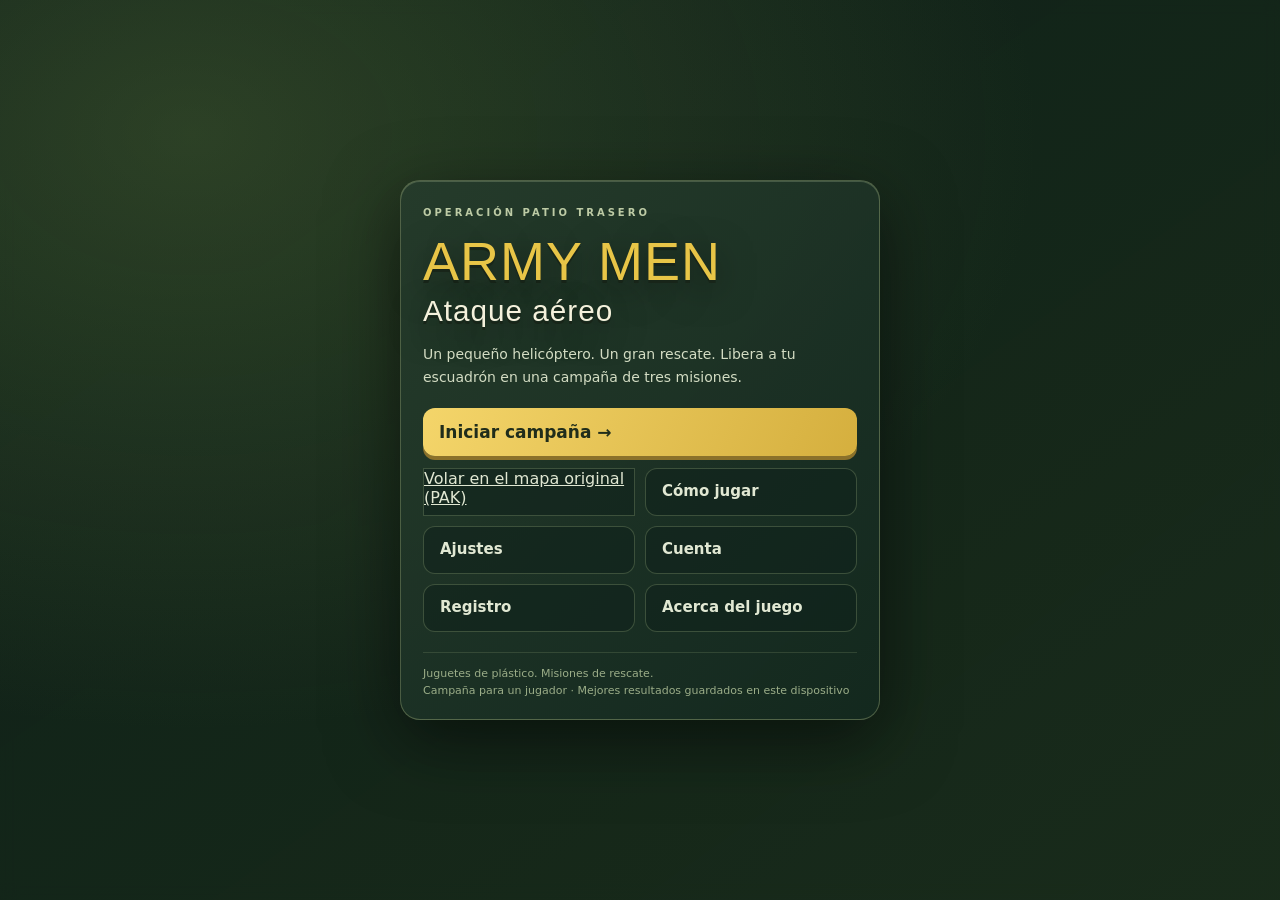
==== commit a9f99250: "Carga y recorre ALPINE1.PAK localmente en WebGL" ====
--- a/index.html
+++ b/index.html
@@ -17,6 +17,7 @@
 <p id="tx">Un pequeño helicóptero. Un gran rescate. Libera a tu escuadrón en una campaña de tres misiones.</p>
 <button id="go">Iniciar campaña →</button>
 <nav id="menuNav" class="menu-nav" aria-label="Menú del juego">
+<a class="secondary" href="original/index.html">Volar en el mapa original (PAK)</a>
 <button id="menuHelp" class="secondary">Cómo jugar</button>
 <button id="menuSettings" class="secondary">Ajustes</button>
 <button id="menuAccount" class="secondary">Cuenta</button>
@@ -68,7 +69,7 @@
 </section>
 </div>
 <div id="stick" aria-hidden="true"><i id="knob"></i></div>
-<div id="hud"><div id="objective" role="status" style="display:none"></div><button id="pause" aria-label="Pausar partida">Pausa</button><button id="missionBtn" aria-pressed="false">Misión</button><button id="sound" aria-pressed="false">Silenciar</button><div id="missionPanel" role="dialog" aria-label="Detalles de la misión" style="display:none"><h2 id="missionTitle"></h2><p id="missionObjective"></p><p id="missionSummary"></p><p id="missionPoints"></p><button id="missionClose">Cerrar</button></div><span id="armLabel">SALUD</span><span id="armNum">10</span><div id="arm" aria-label="Salud del helicóptero"><i id="ai"></i></div><div id="ammo" aria-label="Munición de misil"><span id="ammoNum">6</span><span id="ammoLabel">MISIL</span></div><div id="compass" aria-label="Brújula"><span class="cl" id="cl0"></span><span class="cl" id="cl1"></span><span class="cl" id="cl2"></span><span class="cl" id="cl3"></span><span class="cl" id="cl4"></span><span class="cl" id="cl5"></span><span class="cl" id="cl6"></span><span class="cl" id="cl7"></span><span id="compassTarget" aria-hidden="true">◆</span><span id="compassNeedle" aria-hidden="true">▲</span></div><div id="compassLegend" aria-hidden="true">▲ Tú · ◆ Objetivo</div><div id="toast" role="status" style="display:none"></div><div id="inf" style="display:none"></div><div id="dg"></div><div id="perf" style="display:none"></div><button class="b" id="mi">Misil</button><button class="b" id="fu">Fuego</button></div>
+<div id="hud"><div id="objective" role="status" style="display:none"></div><button id="pause" aria-label="Pausar partida">Pausa</button><button id="missionBtn" aria-pressed="false">Misión</button><button id="sound" aria-pressed="false">Silenciar</button><div id="missionPanel" role="dialog" aria-label="Detalles de la misión" style="display:none"><h2 id="missionTitle"></h2><p id="missionObjective"></p><p id="missionSummary"></p><p id="missionTip"></p><p id="missionPoints"></p><button id="missionClose">Cerrar</button></div><span id="armLabel">SALUD</span><span id="armNum">10</span><div id="arm" aria-label="Salud del helicóptero"><i id="ai"></i></div><div id="ammo" aria-label="Munición de misil"><span id="ammoNum">6</span><span id="ammoLabel">MISIL</span></div><div id="compass" aria-label="Brújula"><span class="cl" id="cl0"></span><span class="cl" id="cl1"></span><span class="cl" id="cl2"></span><span class="cl" id="cl3"></span><span class="cl" id="cl4"></span><span class="cl" id="cl5"></span><span class="cl" id="cl6"></span><span class="cl" id="cl7"></span><span id="compassTarget" aria-hidden="true">◆</span><span id="compassNeedle" aria-hidden="true">▲</span></div><div id="compassLegend" aria-hidden="true">▲ Tú · ◆ Objetivo</div><div id="toast" role="status" style="display:none"></div><div id="inf" style="display:none"></div><div id="dg"></div><div id="perf" style="display:none"></div><button class="b" id="mi">Misil</button><button class="b" id="fu">Fuego</button></div>
 </div>
 <script src="src/bootstrap.js"></script>
 </body>
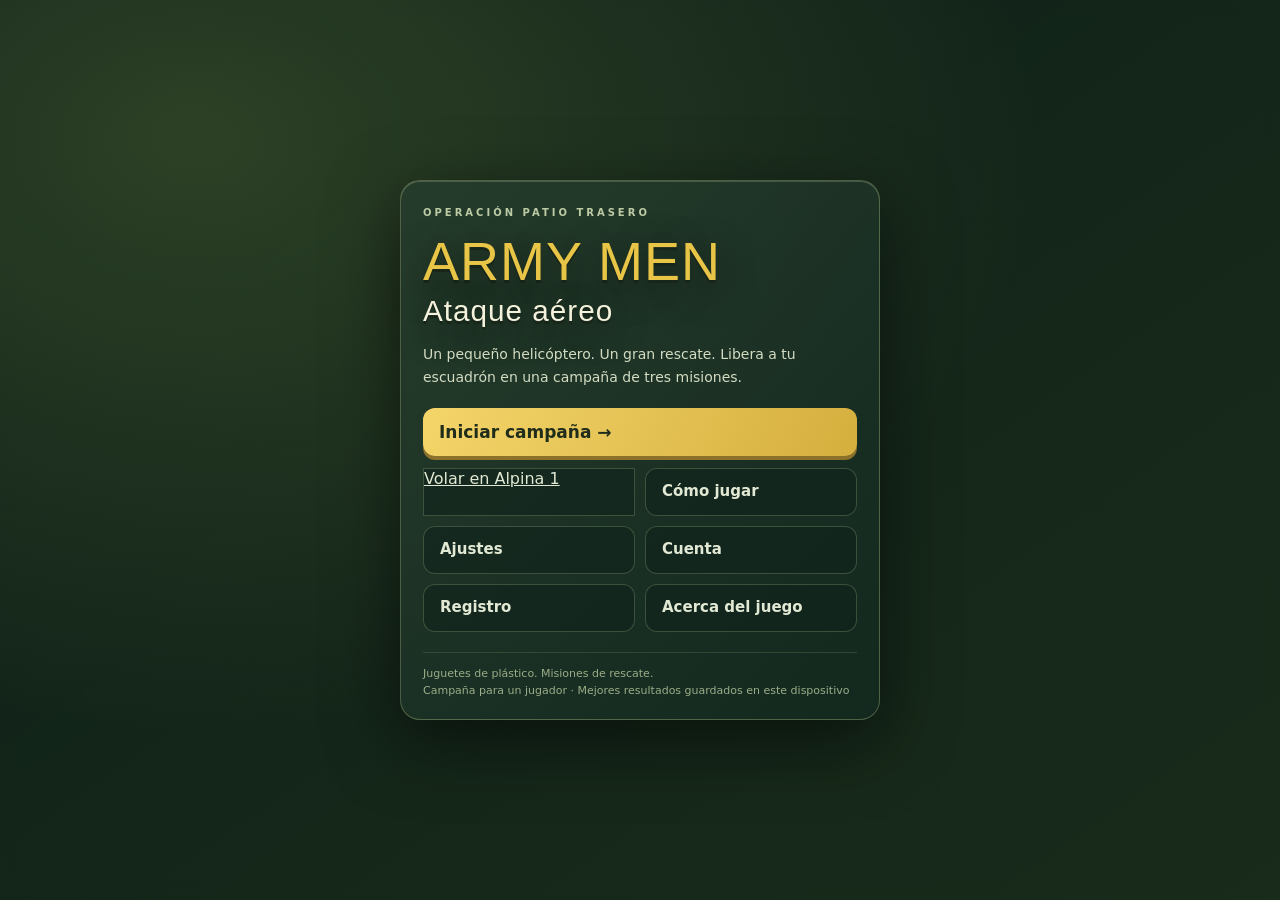
==== commit 342455cc: "Inicia el vuelo alpino sin seleccionar archivos en móvil o PC" ====
--- a/index.html
+++ b/index.html
@@ -17,7 +17,7 @@
 <p id="tx">Un pequeño helicóptero. Un gran rescate. Libera a tu escuadrón en una campaña de tres misiones.</p>
 <button id="go">Iniciar campaña →</button>
 <nav id="menuNav" class="menu-nav" aria-label="Menú del juego">
-<a class="secondary" href="original/index.html">Volar en el mapa original (PAK)</a>
+<a class="secondary" href="original/index.html">Volar en Alpina 1</a>
 <button id="menuHelp" class="secondary">Cómo jugar</button>
 <button id="menuSettings" class="secondary">Ajustes</button>
 <button id="menuAccount" class="secondary">Cuenta</button>
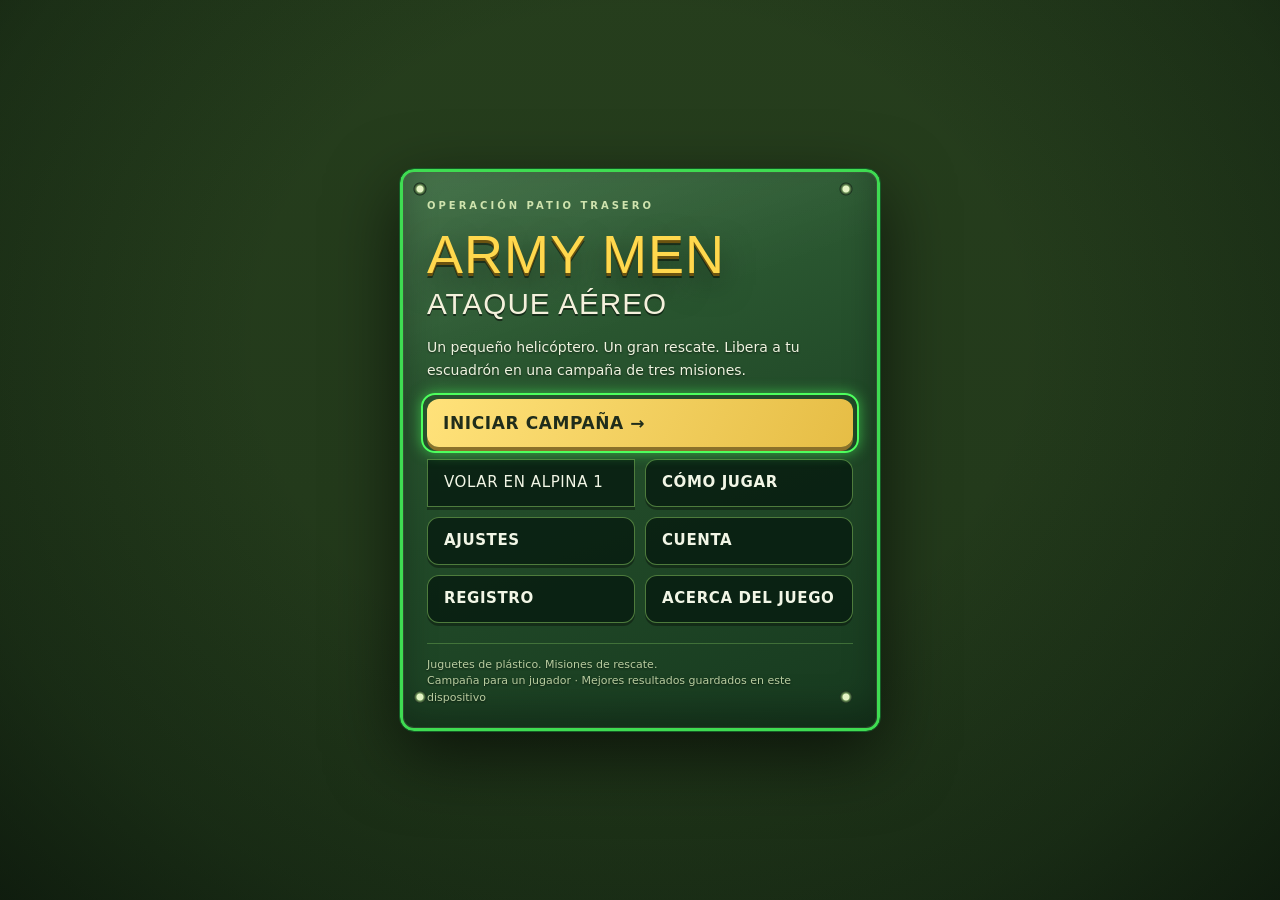
==== commit 0c248387: "Menú principal HD con fondo 3D en vivo y placa animada" ====
--- a/index.html
+++ b/index.html
@@ -10,7 +10,7 @@
 <div id="wrap">
 <canvas id="world3d" aria-label="Juego de helicópteros de juguete en 3D"></canvas>
 <p id="webglRequired" style="display:none">Este juego necesita WebGL 3D. Activa WebGL o abre el juego en un navegador compatible para jugar.</p>
-<div id="ov" role="region" aria-labelledby="ti">
+<div id="ov" class="menu-main" role="region" aria-labelledby="ti">
 <section class="menu-card">
 <div class="menu-kicker">Operación patio trasero</div>
 <h1 id="ti" tabindex="-1">ARMY MEN<span>Ataque aéreo</span></h1>
--- a/styles.css
+++ b/styles.css
@@ -586,7 +586,22 @@
   }
 }
 
-/* Field-case menu; all artwork uses native CSS. */
+/* Menú principal HD: placa metálica sobre el lienzo 3D en vivo.
+   El lienzo ya orbita despacio en estado de menú (src/game.js), así
+   que el fondo es 3D real sin assets binarios ni vídeo: fluido en
+   el iPhone y sin datos de terceros en el repo. */
+
+#ov.menu-main {
+  background:
+    radial-gradient(ellipse at 50% 38%, transparent 0 42%, rgba(4, 14, 8, 0.30) 78%, rgba(3, 10, 6, 0.58) 100%),
+    linear-gradient(180deg, rgba(5, 18, 10, 0.22), rgba(5, 18, 10, 0.34));
+}
+
+#ov:not(.menu-main) {
+  background:
+    radial-gradient(ellipse at 15% 15%, #57713a66, transparent 55%),
+    linear-gradient(145deg, #0c1c18ee, #17291ae8);
+}
 
 #ov {
   position: absolute;
@@ -596,35 +611,63 @@
   align-items: center;
   gap: 14px;
   text-align: center;
-  backdrop-filter: blur(8px);
   box-sizing: border-box;
   overflow: auto;
   padding: max(20px, env(safe-area-inset-top)) 20px
     max(20px, env(safe-area-inset-bottom));
   justify-content: flex-start;
-  background:
-    radial-gradient(ellipse at 15% 15%, #57713a66, transparent 55%),
-    linear-gradient(145deg, #0c1c18ee, #17291ae8);
   touch-action: pan-y;
 }
 
 .menu-card {
+  position: relative;
   width: min(100%, 480px);
   margin: auto;
   flex-shrink: 0;
   box-sizing: border-box;
-  padding: 26px 22px 20px;
-  border: 1px solid #b6c38b55;
-  border-radius: 20px;
-  background: linear-gradient(135deg, #263c2cf2, #14291ff5);
+  padding: 28px 24px 22px;
+  border: 3px solid #3fdc52;
+  outline: 1px solid #155e26;
+  border-radius: 14px;
+  background:
+    linear-gradient(160deg, rgba(255, 255, 255, 0.09), transparent 32%),
+    linear-gradient(160deg, #35663a, #224b29 52%, #173a1f);
   box-shadow:
-    0 20px 70px #0008,
-    inset 0 1px #e1edbd33;
+    0 24px 70px rgba(0, 0, 0, 0.62),
+    inset 0 0 0 1px rgba(190, 255, 170, 0.22),
+    inset 0 -18px 34px rgba(0, 0, 0, 0.28);
   text-align: left;
+  animation: menuCardIn 0.55s ease-out both;
+}
+
+/* Tornillos de la placa en las cuatro esquinas (solo CSS). */
+.menu-card::before {
+  content: "";
+  position: absolute;
+  inset: 0;
+  border-radius: 11px;
+  pointer-events: none;
+  background:
+    radial-gradient(circle, #e4f3c4 0 3px, #6d9157 4px, #1b331f 6px, transparent 7px) 10px 10px / 14px 14px no-repeat,
+    radial-gradient(circle, #e4f3c4 0 3px, #6d9157 4px, #1b331f 6px, transparent 7px) calc(100% - 24px) 10px / 14px 14px no-repeat,
+    radial-gradient(circle, #e4f3c4 0 3px, #6d9157 4px, #1b331f 6px, transparent 7px) 10px calc(100% - 24px) / 14px 14px no-repeat,
+    radial-gradient(circle, #e4f3c4 0 3px, #6d9157 4px, #1b331f 6px, transparent 7px) calc(100% - 24px) calc(100% - 24px) / 14px 14px no-repeat;
+  box-shadow: inset 0 0 0 1px rgba(0, 0, 0, 0.25);
+}
+
+@keyframes menuCardIn {
+  from {
+    opacity: 0;
+    transform: translateY(14px) scale(0.985);
+  }
+  to {
+    opacity: 1;
+    transform: translateY(0) scale(1);
+  }
 }
 
 .menu-kicker {
-  color: #bdcba5;
+  color: #cfe3ae;
   font-size: 10px;
   letter-spacing: 3px;
   font-weight: 700;
@@ -633,38 +676,82 @@
 }
 
 .menu-card h1 {
+  font-family: Impact, 'Arial Black', 'Arial Narrow Bold', sans-serif;
   font-size: clamp(35px, 10vw, 54px);
   letter-spacing: 1px;
   line-height: 1;
+  color: #ffd84d;
+  text-transform: uppercase;
+  text-shadow:
+    0 3px 0 #6b5310,
+    0 5px 0 rgba(0, 0, 0, 0.45),
+    0 12px 30px rgba(0, 0, 0, 0.5);
 }
 
 .menu-card h1 span {
   margin-top: 8px;
+  color: #f4f1dc;
+  text-shadow: 0 2px 0 rgba(0, 0, 0, 0.5);
 }
 
 #tx {
   max-width: none;
   font-size: 14px;
-  color: #d3dcc3;
+  color: #eef3df;
   margin: 18px 0;
   line-height: 1.6;
-}
-
-.menu-card button {
+  text-shadow: 0 1px 2px rgba(0, 0, 0, 0.55);
+}
+
+.menu-card button,
+.menu-card a.secondary {
   width: 100%;
   min-height: 48px;
   font-size: 15px;
   text-align: left;
   padding: 12px 16px;
   line-height: 1.3;
+  text-transform: uppercase;
+  letter-spacing: 0.6px;
+  box-sizing: border-box;
+  display: flex;
+  align-items: center;
 }
 
 #go {
+  position: relative;
   margin: 2px 0 12px;
-  background: linear-gradient(115deg, #f4d56a, #d5af3e);
+  background: linear-gradient(115deg, #ffe27a, #e6bd45);
   box-shadow: 0 4px #8b712a;
   color: #202d1b;
   font-size: 17px;
+}
+
+#go::after {
+  content: "";
+  position: absolute;
+  inset: -6px;
+  border: 2px solid #4dff5e;
+  border-radius: 14px;
+  pointer-events: none;
+  box-shadow: 0 0 14px rgba(77, 255, 94, 0.55);
+  animation: menuGoPulse 2.2s ease-in-out infinite;
+}
+
+@keyframes menuGoPulse {
+  0%,
+  100% {
+    opacity: 0.55;
+    transform: scale(1);
+  }
+  50% {
+    opacity: 1;
+    transform: scale(1.015);
+  }
+}
+
+#go:hover {
+  filter: brightness(1.07);
 }
 
 .menu-nav {
@@ -674,14 +761,19 @@
 }
 
 .menu-card .secondary {
-  background: #0f221b99;
-  border: 1px solid #aec18b44;
-  color: #e1e8d3;
-  box-shadow: none;
+  background: rgba(8, 30, 18, 0.88);
+  border: 1px solid rgba(159, 232, 112, 0.45);
+  color: #f2f6e6;
+  box-shadow: 0 3px rgba(0, 0, 0, 0.35);
+  text-decoration: none;
 }
 
 .menu-card .secondary:hover {
-  background: #34503a;
+  background: #2c5234;
+}
+
+.menu-card .secondary:active {
+  transform: translateY(2px);
 }
 
 #back {
@@ -696,10 +788,11 @@
 .menu-footer {
   margin-top: 20px;
   padding-top: 13px;
-  border-top: 1px solid #9caf7f33;
-  color: #9bad88;
+  border-top: 1px solid rgba(159, 232, 112, 0.28);
+  color: #b9cda0;
   font-size: 11px;
   line-height: 1.5;
+  text-shadow: 0 1px 2px rgba(0, 0, 0, 0.55);
 }
 
 .menu-pane {
@@ -708,13 +801,14 @@
 
 .menu-pane h2 {
   font-size: 15px;
-  color: #e6cf76;
+  color: #ffd84d;
   margin: 16px 0 6px;
+  text-transform: uppercase;
 }
 
 .menu-pane p {
   font-size: 13px;
-  color: #ced8bf;
+  color: #eef3df;
   max-width: none;
   line-height: 1.65;
 }
@@ -726,7 +820,7 @@
 .menu-card .field {
   display: block;
   font-size: 13px;
-  color: #ced8bf;
+  color: #eef3df;
   margin-bottom: 10px;
 }
 
@@ -736,10 +830,10 @@
   box-sizing: border-box;
   margin-top: 4px;
   padding: 9px 10px;
-  border: 1px solid #aec18b44;
+  border: 1px solid rgba(159, 232, 112, 0.4);
   border-radius: 8px;
-  background: #0f221b99;
-  color: #e1e8d3;
+  background: rgba(8, 30, 18, 0.88);
+  color: #f2f6e6;
   font-size: 14px;
 }
 
@@ -749,10 +843,10 @@
   max-height: 220px;
   overflow: auto;
   padding: 10px;
-  border: 1px solid #aec18b44;
+  border: 1px solid rgba(159, 232, 112, 0.4);
   border-radius: 8px;
-  background: #0f221b99;
-  color: #ced8bf;
+  background: rgba(8, 30, 18, 0.88);
+  color: #eef3df;
   font-size: 11px;
   line-height: 1.5;
 }
@@ -764,7 +858,7 @@
 #scoresList {
   white-space: pre-line;
   font-size: 13px;
-  color: #ced8bf;
+  color: #eef3df;
   line-height: 1.65;
 }
 
@@ -776,7 +870,7 @@
 }
 
 .briefing b {
-  color: #e6cf76;
+  color: #ffd84d;
 }
 
 .briefing p {
@@ -790,6 +884,35 @@
   box-shadow: 0 3px #6b3025;
 }
 
+@media (prefers-reduced-motion: reduce) {
+  .menu-card,
+  #go::after {
+    animation: none;
+  }
+}
+
+@media (max-width: 420px) {
+  #ov {
+    padding-left: 12px;
+    padding-right: 12px;
+  }
+  .menu-card {
+    padding: 22px 16px 18px;
+  }
+  .menu-card h1 {
+    font-size: clamp(30px, 11vw, 42px);
+  }
+  .menu-nav {
+    gap: 8px;
+  }
+  .menu-card button,
+  .menu-card a.secondary {
+    font-size: 13px;
+    min-height: 46px;
+    padding: 10px 12px;
+  }
+}
+
 @media (max-height: 500px) {
   .menu-card {
     width: min(100%, 600px);
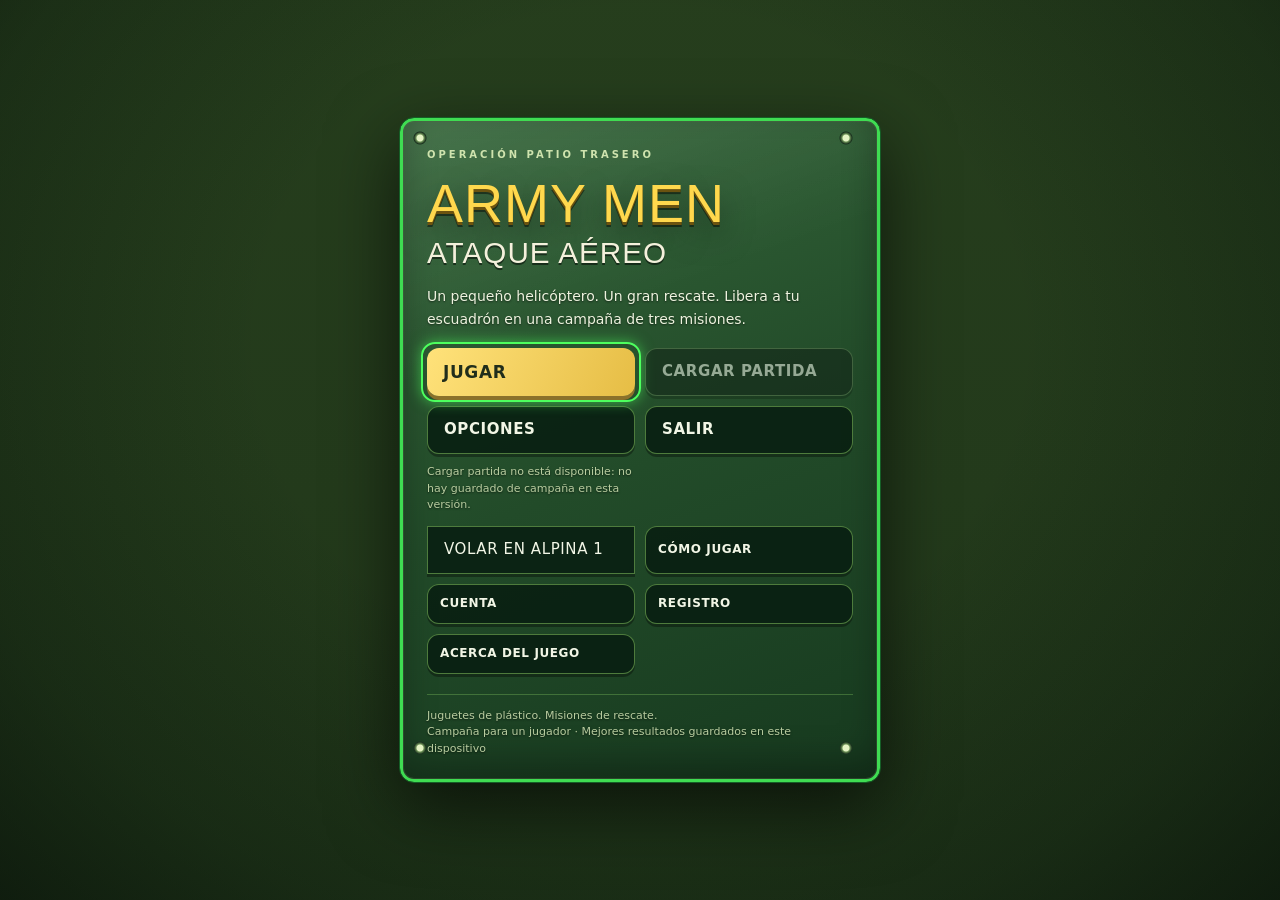
==== commit f7783108: "Portada: diorama 3D de menú separado del mundo de campaña (primera entrega, #70)" ====
--- a/index.html
+++ b/index.html
@@ -15,11 +15,16 @@
 <div class="menu-kicker">Operación patio trasero</div>
 <h1 id="ti" tabindex="-1">ARMY MEN<span>Ataque aéreo</span></h1>
 <p id="tx">Un pequeño helicóptero. Un gran rescate. Libera a tu escuadrón en una campaña de tres misiones.</p>
-<button id="go">Iniciar campaña →</button>
-<nav id="menuNav" class="menu-nav" aria-label="Menú del juego">
+<nav id="menuNav" class="menu-nav menu-primary-nav" aria-label="Menú principal">
+<button id="go" class="menu-primary">JUGAR</button>
+<button id="menuLoad" class="secondary" disabled aria-disabled="true" title="No hay partida guardada que cargar: el progreso de campaña se pierde al recargar la página.">Cargar partida</button>
+<button id="menuSettings" class="secondary">Opciones</button>
+<button id="menuQuit" class="secondary">Salir</button>
+</nav>
+<p id="menuLoadNote" class="menu-note">Cargar partida no está disponible: no hay guardado de campaña en esta versión.</p>
+<nav id="menuNavSecondary" class="menu-nav menu-secondary-nav" aria-label="Más opciones">
 <a class="secondary" href="original/index.html">Volar en Alpina 1</a>
 <button id="menuHelp" class="secondary">Cómo jugar</button>
-<button id="menuSettings" class="secondary">Ajustes</button>
 <button id="menuAccount" class="secondary">Cuenta</button>
 <button id="menuLogs" class="secondary">Registro</button>
 <button id="menuCredits" class="secondary">Acerca del juego</button>
--- a/styles.css
+++ b/styles.css
@@ -586,10 +586,10 @@
   }
 }
 
-/* Menú principal HD: placa metálica sobre el lienzo 3D en vivo.
-   El lienzo ya orbita despacio en estado de menú (src/game.js), así
-   que el fondo es 3D real sin assets binarios ni vídeo: fluido en
-   el iPhone y sin datos de terceros en el repo. */
+/* Menú principal: placa metálica sobre el diorama 3D de portada
+   (src/menu-diorama.js + ToyRenderer.renderDiorama), una escena
+   separada del mundo de campaña. Fondo 3D real sin assets binarios
+   ni vídeo: fluido en el iPhone y sin datos de terceros en el repo. */
 
 #ov.menu-main {
   background:
@@ -754,6 +754,46 @@
   filter: brightness(1.07);
 }
 
+/* Portada: cuatro opciones principales (JUGAR / Cargar partida /
+   Opciones / Salir) y, debajo, la navegación secundaria conservada. */
+.menu-primary-nav {
+  margin-bottom: 10px;
+}
+
+.menu-primary-nav #go {
+  margin: 0;
+}
+
+.menu-primary-nav button:disabled {
+  opacity: 0.55;
+  cursor: not-allowed;
+  filter: saturate(0.6);
+}
+
+.menu-primary-nav button:disabled:hover {
+  background: rgba(8, 30, 18, 0.88);
+  filter: saturate(0.6);
+}
+
+.menu-note {
+  font-size: 11px;
+  color: #b9cda0;
+  line-height: 1.5;
+  margin: 0 0 2px;
+  text-shadow: 0 1px 2px rgba(0, 0, 0, 0.55);
+}
+
+.menu-secondary-nav {
+  margin-top: 12px;
+  grid-template-columns: repeat(3, 1fr);
+}
+
+.menu-secondary-nav .secondary {
+  min-height: 40px;
+  font-size: 12px;
+  padding: 8px 12px;
+}
+
 .menu-nav {
   display: grid;
   grid-template-columns: 1fr 1fr;
